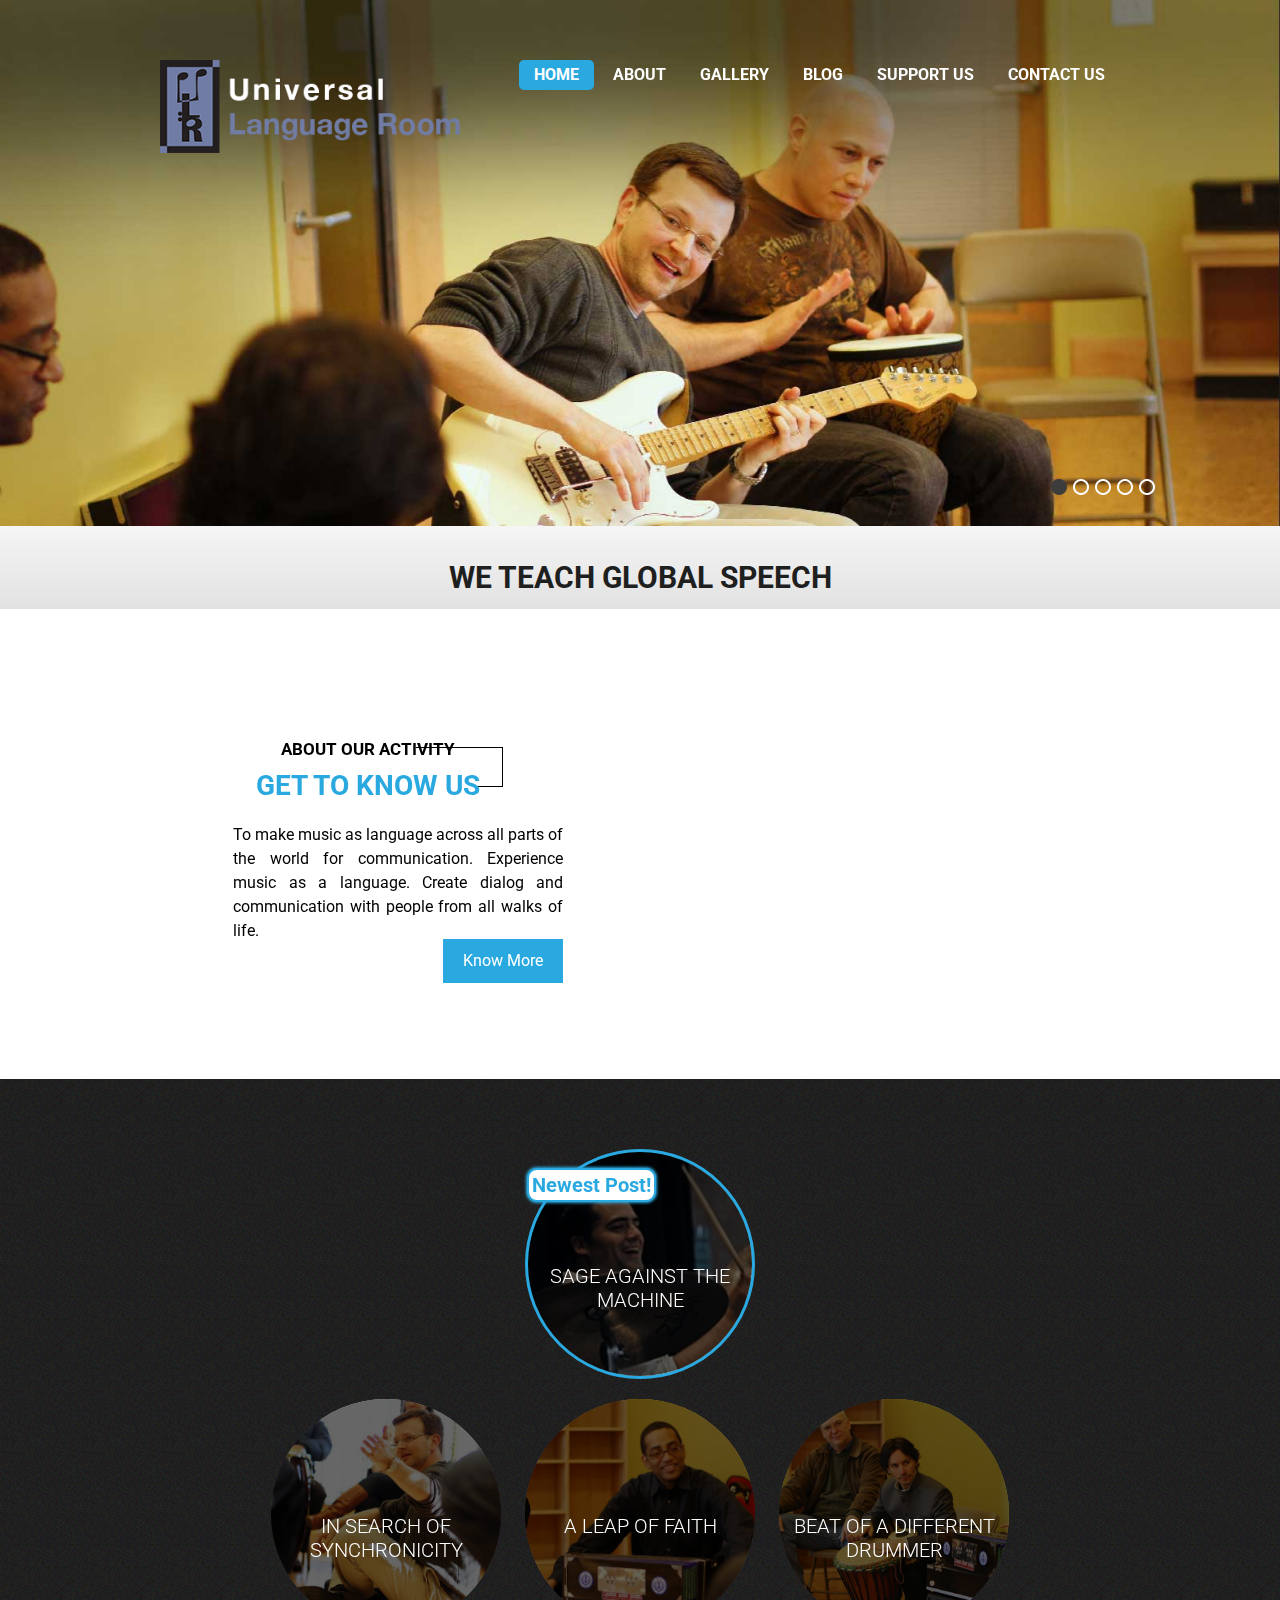
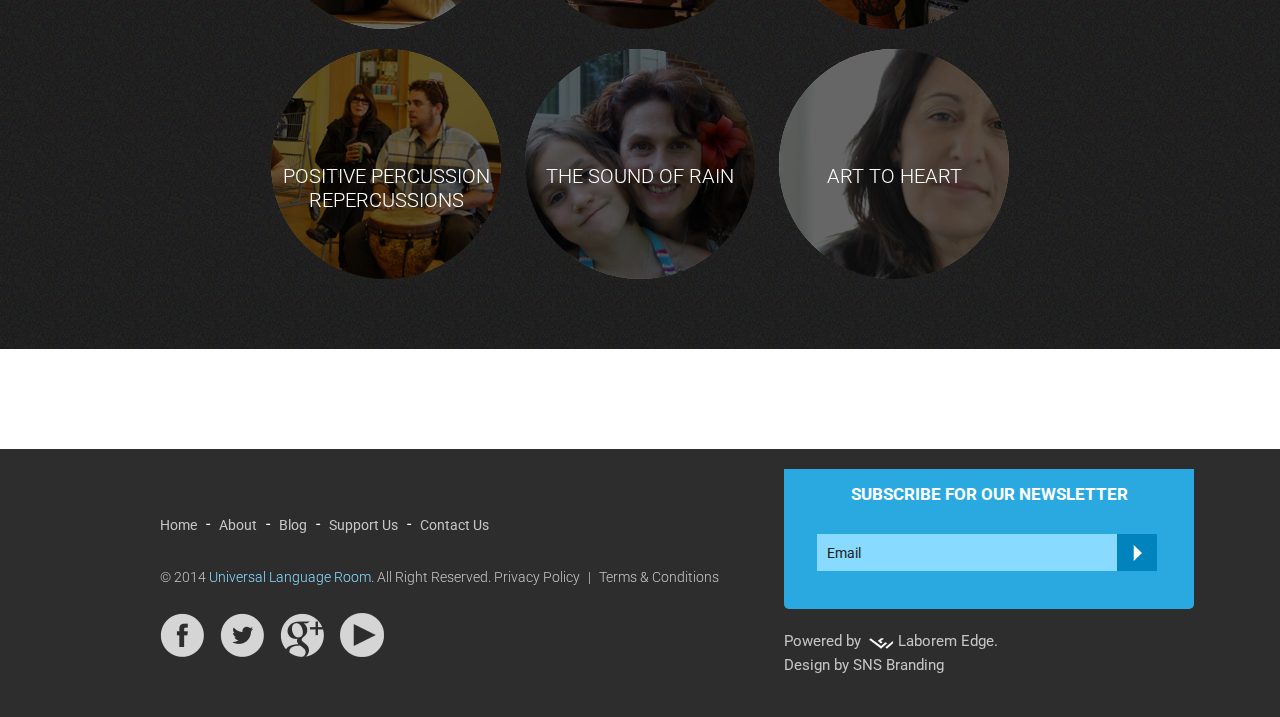
==== index.html @ 3c223cd4 "big push" ====
<!DOCTYPE html>
<html lang="en">

<head>
	<meta charset="utf-8">
	<title>Universal Language Room</title>
	<meta name="Description" content="" />
	<meta name="Keywords" content=" " />
	<meta name="robots" content="index,follow" />
	<link rel="icon" href="images/favicon.ico" />
	<link rel="shortcut icon" href="images/favicon.ico" />
	<link rel="stylesheet" href="css/reset.css">
	<link rel="stylesheet" href="css/style.css">
	<link rel="stylesheet" href="css/superfish.css">
	<link rel="stylesheet" href="css/slicknav.css">
	<link rel="stylesheet" href="css/timeline.css">
	<link rel="stylesheet" type="text/css" href="css/animate.css" />
	<link rel="stylesheet" type="text/css" media="screen" href="css/flexslider.css">


	<style>
		ul#menu li a.active {
			color: #fff;
			background: #2aa9e0;
			border-radius: 5px;
			-moz-border-radius: 5px;
			-webkit-border-radius: 5px;
		}
		.home .hactive {
			color: #fff;
			background: #2aa9e0;
			border-radius: 5px;
			-moz-border-radius: 5px;
			-webkit-border-radius: 5px;
		}
		ul#menu li.last a.active {
			margin-right: 0px;
		}
		ul#menu li li a.active {
			color: #fff;
			background: 2aa9e0;
			border-radius: 5px;
			-moz-border-radius: 5px;
			-webkit-border-radius: 5px;
		}
	</style>
	<script type="text/javascript">
		function setActive() {
			aObj = document.getElementById('menu').getElementsByTagName('a');
			for (i = 0; i < aObj.length; i++) {
				if (document.location.href.indexOf(aObj[i].href) >= 0) {
					aObj[i].className = 'active';
				}
			}
		}
		window.onload = setActive;
	</script>
	<!--[if lt IE 8]>
   <div style=' clear: both; text-align:center; position: relative;'>
     <a href="http://windows.microsoft.com/en-US/internet-explorer/products/ie/home?ocid=ie6_countdown_bannercode">
       <img src="http://storage.ie6countdown.com/assets/100/images/banners/warning_bar_0000_us.jpg" border="0" height="42" width="820" alt="You are using an outdated browser. For a faster, safer browsing experience, upgrade for free today." />
    </a>
  </div>
<![endif]-->
	<!--[if lt IE 9]>
   	<script type="text/javascript" src="js/html5.js"></script>
    <link rel="stylesheet" href="css/ie8.css">
    <![endif]-->
	<!--[if IE 9]>
    <script type="text/javascript" src="js/html5.js"></script>
   	    <link rel="stylesheet" href="css/ie9.css">
    <![endif]-->
</head>

<body class="home">
	<!--==============================header=================================-->
	<div class="loader"></div>
	<header>
		<div class="container">
			<div class="wrapper">
				<div class="header-left">
					<div class="logo">
						<a href="index.html">
							<img src="images/logo.png" alt="">
						</a>
					</div>
				</div>
				<div class="head-right">

					<div class="wrapper">
						<div class="menu_block">
							<nav>
								<ul class="sf-menu" id="menu">
									<li><a href="index.html" class="hactive">Home</a>
									</li>
									<li><a href="about.html">About</a>
									</li>
									<li><a href="gallery.html">Gallery</a>
									</li>
									<li><a href="blog.html">Blog</a>
									</li>
									<li><a href="support-us.html">Support Us</a>
									</li>
									<li class="last"><a href="contact-us.html">Contact Us</a> 
									</li>
								</ul>
							</nav>
						</div>

					</div>
				</div>
			</div>
		</div>
	</header>


	<!--==============================header=================================-->

	<div class="wrapper">
		<div class="slider-bg">

			<div class="flexslider p3">
				<ul class="slides">
					<li>
						<img src="images/slide6.jpg" alt="" />
					</li>
					<li>
						<img src="images/slider/3.jpg" alt="" />
					</li>
					<li>
						<img src="images/slide5.jpg" alt="" />
					</li>
					<li>
						<img src="images/slider/2.jpg" alt="" />
					</li>
					<li>
						<img src="images/slider/1.jpg" alt="" />
					</li>
				</ul>
			</div>
		</div>
	</div>
	<section>
		<div class="home-title-block p14">
			<div class="container">
				<div class="wrapper">
					<h1 class="home-title aligncenter post">We Teach Global Speech</h1>
					<!--<span class="donate-button post2"><a href="donate.html">Donate Now!</a></span>-->
				</div>
			</div>
		</div>
		<div class="wrapper p14">
			<div class="container" style="text-align:center;">
				<div class="home-left">
					<div class="wrapper p6">
						<div class="home-about post">
							<h2 class="home-about-tit">ABOUT OUR ACTIVITY</h2>
							<h1 class="home-about-tit1">GET TO KNOW US</h1>
						</div>
						<div class="clear"></div>
					</div>
					<p class="wrapper post">To make music as language across all parts of the world for communication. Experience music as a language. Create dialog and communication with people from all walks of life.</p>
					<p class="wrapper" style="margin-top:-4px;">
						<span class="know-more"><a href="about.html">Know More</a></span>
					</p>
				</div>
				<div class="home-right">
					<div class="wrapper p6" style="min-width: 290px;">
						<div class="video-container">
							<iframe width="370" height="245" src="https://www.youtube.com/embed/gbs-RrEerX0" frameborder="0" allowfullscreen></iframe>
						</div>
					</div>
				</div>
			</div>
			<div class="music-block">
				<div class="container">
					<ul class="music-list">
						<span class="featuredposttitle">Newest Post!</span>
						<li style="background-image:url('images/sage.png');" onClick="location.href='sage_against_the_machine.html'" class="item pic6 featuredpost">
							<h3>SAGE AGAINST THE MACHINE</h3>
							<h4>Matt Baranello</h4>
						</li>
						<br>
						<li style="background-image:url('images/JasonCaplan.jpg');" onClick="location.href='In-Search-of-Synchronicity.html'" class="item pic1">
							<h3>IN SEARCH OF SYNCHRONICITY</h3>
							<h4>Jason Caplan</h4>
						</li>

						<li style="background-image:url('images/gilbert.jpg');" onClick="location.href='A-Leap-of-Faith.html'" class="item pic2">
							<h3>A LEAP OF FAITH</h3>
							<h4>Gilbert Smith</h4>
						</li>

						<li style="background-image:url('images/william.jpg');" onClick="location.href='Beat-of-a-Different-Drummer.html'" class="item pic3">
							<h3>BEAT OF A DIFFERENT DRUMMER</h3>
							<h4>William Ruiz</h4>
						</li>

						<li style="background-image:url('images/joe.jpg');" onClick="location.href='Positive-Percussion-Repercussions.html'" class="item pic4">
							<h3>POSITIVE PERCUSSION REPERCUSSIONS</h3>
							<h4>Joe Lubman</h4>
						</li>

						<li style="background-image:url('images/robin.jpg');" onClick="location.href='The-Sound-of-Rain.html'" class="item pic5">
							<h3>THE SOUND OF RAIN</h3>
							<h4>Robin Davis</h4>
						</li>
						<li style="background-image:url('images/jada.png');" onClick="location.href='Art-To-Heart.html'" class="item pic5">
							<h3>ART TO HEART</h3>
							<h4>Jada Fabrizio</h4>
						</li>
					</ul>
				</div>
			</div>
		</div>
	</section>
	<footer>
		<div class="wrapper p8">
			<div class="container">
				<div class="wrapper">
					<div class="footer-left">
						<div class="footer-menu p6">
							<a href="index.html" class="first">Home</a> -
							<a href="about.html">About</a> -
							<a href="blog.html">Blog</a> -
							<a href="support-us.html">Support Us</a> -
							<a href="contact-us.html" class="last">Contact Us</a> 
						</div>
						<p class="foot-txt p6">&copy; 2014 <span> Universal Language Room</span>. All Right Reserved.

							<a href="privacy-policy.html" class="first">Privacy Policy </a> | <a href="terms-and-conditions.html"> Terms & Conditions </a>
						</p>

						<ul class="social">
							<li>
								<a href="https://www.facebook.com/universalroom" target="_blank" title="Facebook">
									<img src="images/fb.png" alt="" />
								</a>
							</li>
							<li>
								<a href="https://twitter.com/universalroom" title="Twitter" target="_blank">
									<img src="images/tw.png" alt="" />
								</a>
							</li>
							<li>
								<a href="https://plus.google.com/u/0/b/106904845968619590290/106904845968619590290/about" title="Google Plus" target="_blank">
									<img src="images/gp.png" alt="" />
								</a>
							</li>
							<li>
								<a href="https://www.youtube.com/user/universalroom" title="YouTube" target="_blank">
									<img src="images/youtube.png" alt="" />
								</a>
							</li>
						</ul>
					</div>
					<div class="footer-right">
						<div class="subscribe-box p4">
							<h2 class="subscribe-title p4">SUBSCRIBE FOR OUR NEWSLETTER</h2> 
							<form name="subscribe" id="subscribe" method="post" autocomplete="off" class="subscribe">
								<div class="group">
									<input type="text" name="email" id="email" class="field" placeholder="Email" onfocus="this.placeholder = ''" onblur="this.placeholder = 'Email'" />
									<input type="submit" name="submit" id="submit" class="sub-btn" value="Go" />
								</div>
							</form>
						</div>
						<div class="wrapper">
							<p class="footer-dev">Powered by <a href="http://www.laboremedge.com/" target="_blank">Laborem Edge</a>.
								<br>Design by SNS Branding</p>
						</div>
					</div>
				</div>
			</div>

		</div>

	</footer>
	<script src="js/jquery-1.11.0.min.js"></script>
	<script src="js/jquery-migrate-1.1.1.html"></script>
	<script src="js/superfish.js"></script>
	<script src="js/script.js"></script>
	<!-- <script src="js/jquery.mobilemenu.js"></script>-->
	<script src="js/jquery.easing.1.3.js"></script>
	<script src="js/Placeholders.min.js"></script>
	<script src="js/jquery.slicknav.js"></script>
	<script>
		//menu for mobile
		$(function() {
			$('.sf-menu').slicknav();
		});
	</script>

	<!--page-loader-->
	<script type="text/javascript">
		$(window).load(function() {
			$(".loader").fadeOut("slow");
		})
	</script>
	<!--page-loader-->

	<!--Scroll animation scripts-->
	<script src="js/viewportchecker.js"></script>

	<script type="text/javascript">
		jQuery(document).ready(function() {
			jQuery('.post').addClass("hidden").viewportChecker({
				classToAdd: 'visible animated fadeInDown', // Class to add to the elements when they are visible
				offset: 100
			});
			jQuery('.post1').addClass("hidden").viewportChecker({
				classToAdd: 'visible animated bounceInLeft', // Class to add to the elements when they are visible
				offset: 100
			});
			jQuery('.post2').addClass("hidden").viewportChecker({
				classToAdd: 'visible animated bounceInRight', // Class to add to the elements when they are visible
				offset: 100
			});
			jQuery('.post3').addClass("hidden").viewportChecker({
				classToAdd: 'visible animated bounceInUp', // Class to add to the elements when they are visible
				offset: 100
			});
			jQuery('.post4').addClass("hidden").viewportChecker({
				classToAdd: 'visible animated lightSpeedIn', // Class to add to the elements when they are visible
				offset: 100
			});
			jQuery('.post5').addClass("hidden").viewportChecker({
				classToAdd: 'visible animated fadeIn', // Class to add to the elements when they are visible
				offset: 100
			});
			jQuery('.post6').addClass("hidden").viewportChecker({
				classToAdd: 'visible animated flipInX', // Class to add to the elements when they are visible
				offset: 100
			});
			jQuery('.post7').addClass("hidden").viewportChecker({
				classToAdd: 'visible animated pulse', // Class to add to the elements when they are visible
				offset: 100
			});
		});
	</script>

	<script type="text/javascript" src="js/jquery.scrollUp.min.js"></script>
	<script>
		/* scrollUp Minimum setup */
		/*$(function () {
			$.scrollUp();
		});*/

		/* scrollUp full options*/
		$(function() {
			$.scrollUp({
				scrollName: 'scrollUp', // Element ID
				topDistance: '300', // Distance from top before showing element (px)
				topSpeed: 300, // Speed back to top (ms)
				animation: 'fade', // Fade, slide, none
				animationInSpeed: 200, // Animation in speed (ms)
				animationOutSpeed: 200, // Animation out speed (ms)
				scrollText: 'Top', // Text for element
				activeOverlay: false, // Set CSS color to display scrollUp active point, e.g '#00FFFF'
			});
		});
	</script>
	<script type="text/javascript" src="js/jquery.flexslider.js"></script>
	<script type="text/javascript">
		$(window).load(function() {

			$('.flexslider').flexslider({
				animation: "fade"
			});

		});
	</script>
	<script type="text/javascript" src="js/jquery.validate.min.js"></script>
	<script type="text/javascript">
		/* Fire Valaidate */

		(function($, W, D) {
			var JQUERY4U = {};

			JQUERY4U.UTIL = {
				setupFormValidation: function() {
					//form validation rules
					$("#subscribe").validate({
						rules: {

							email: {
								required: true,
								email: true
							}
						},

						messages: {

							email: {
								required: "Enter Email Id",
								email: "Enter Valid Email Id",
							},
						},

						submitHandler: function(form) {
							// required to block normal submit since you used ajax
							form.submit();
						}
					});
				}
			}
			//when the dom has loaded setup form validation rules
			$(D).ready(function($) {
				JQUERY4U.UTIL.setupFormValidation();
			});

		})(jQuery, window, document);
	</script>

</body>

</html>
---- css/style.css ----
@charset "utf-8";
/* CSS Document */
@import url(http://fonts.googleapis.com/css?family=Roboto:400,300,700,500,100);

@font-face {
	font-family: 'bpicons';
	src:url('../fonts/bpicons/bpicons.eot');
	src:url('../fonts/bpicons/bpiconsd41d.eot?#iefix') format('embedded-opentype'),
		url('../fonts/bpicons/bpicons.woff') format('woff'),
		url('../fonts/bpicons/bpicons.ttf') format('truetype'),
		url('../fonts/bpicons/bpicons.svg#bpicons') format('svg');
	font-weight: normal;
	font-style: normal;
} /* Made with http://icomoon.io/ */

body {
	background: #fff;
	font-size: 16px !important;
	font-family: 'Roboto', sans-serif;
	color: #000;
	position: relative;
	margin: 0px;
	padding: 0px 0px;
}

html,body {
	height: 100%;
}

a {
	color: #000;
	outline: none;
	cursor: pointer;
	text-decoration: none;
}

a:hover {
	text-decoration: none;
}
/*  Header styles */
 
h1 {
	font-size: 25px;
}

h2 {
	font-size: 18px;
	padding-bottom: 10px;
}

h3 {
	font-size: 18px;
	color: #fff;
}

h4 {
	font-size: 17px;
}

h5 {
	font-size: 16px;
}

h6 {
	font-size: 15px;
}
/*----- txt,links,lines,titles -----*/
.clear {
	clear: both;
	line-height: 0;
	font-size: 0;
	overflow: hidden;
	height: 0;
	width: 100%;
}

.fleft {
	float: left !important;
}

.fright {
	float: right !important;
}

.alignleft {
	text-align: left !important;
}

.alignright {
	text-align: right;
}

.aligncenter {
	text-align: center;
}

.alignmiddle * {
	vertical-align: middle;
}

.margin-left10 {
	margin-left: 10px;
}

.margin-left20 {
	margin-left: 20px;
}

.margin-left30 {
	margin-left: 30px;
}

.margin-left40 {
	margin-left: 40px;
}

.margin-left50 {
	margin-left: 50px;
}

.margin-left60 {
	margin-left: 60px;
}

.margin-left70 {
	margin-left: 70px;
}

.margin-left80 {
	margin-left: 80px;
}

.margin-left90 {
	margin-left: 90px;
}

.margin-left100 {
	margin-left: 100px;
}

p {
	line-height: 24px;
	text-align: justify;
},.p3-1 {
	margin-bottom: 18px;
	text-align: justify;
}

.p0 {
	margin-bottom: 0;
}

.p0-1 {
	margin-bottom: 3px;
}

.p1 {
	margin-bottom: 5px;
}

.p1-1 {
	margin-bottom: 8px;
}

.p2 {
	margin-bottom: 10px;
}

.p2-1 {
	margin-bottom: 12px;
}

.p3 {
	margin-bottom: 15px;
}

.p4 {
	margin-bottom: 20px;
}

.p4-1 {
	margin-bottom: 22px;
}

.p5 {
	margin-bottom: 25px;
}

.p5-1 {
	margin-bottom: 28px;
}

.p6 {
	margin-bottom: 21px;
}

.p6-1 {
	margin-bottom: 32px;
}

.p7 {
	margin-bottom: 35px;
}

.p7-1 {
	margin-bottom: 37px;
}

.p8 {
	margin-bottom: 40px;
}

.p8-1 {
	margin-bottom: 42px;
}

.p9 {
	margin-bottom: 50px;
}

.p10 {
	margin-bottom: 60px;
}

.p11 {
	margin-bottom: 70px;
}

.p12 {
	margin-bottom: 80px;
}

.p13 {
	margin-bottom: 90px;
}

.p14 {
	margin-bottom: 100px;
}
/*********************************header*************************************/
/*pre page loader*/
.loader {
	position: fixed;
	left: 0px;
	top: 0px;
	width: 100%;
	height: 100%;
	z-index: 9999;
	background: url('../images/loading.gif') 50% 50% no-repeat rgb(255,255,255);
}
/*pre page loader*/
.wrapper {
	width: 100%;
	float: left;
	position: relative;
}

.container {
	margin: 0 auto;
	padding: 20px;
	max-width: 1000px;
}

.container1 {
	width: 800px;
	margin: 0 auto;
	padding: 0px;
}

header {
	width: 100%;
	position: absolute;
	z-index: 99;
	float: left;
	background: none;
	padding: 40px 0px 0px;
}

footer {
	background: #2d2d2d;
	width: 100%;
	float: left;
	padding: 0px;
}

section {
	position: relative;
	width: 100%;
	float: left;
}

.header-left {
	width: 180px;
	float: left;
}

.head-right {
	float: right;
}

.logo {
	width: 300px;
	float: left;
	margin: 0px;
}

.logo img {
	width: 100%;
}

.home-title-block {
/* fallback */
	background-color: #e2e2e2;
	background-repeat: repeat-x;
  /* Safari 4-5, Chrome 1-9 */
	background: -webkit-gradient(linear, 0% 0%, 0% 100%, from(#f5f5f5), to(#e2e2e2));
  /* Safari 5.1, Chrome 10+ */
	background: -webkit-linear-gradient(top, #f5f5f5, #e2e2e2);
  /* Firefox 3.6+ */
	background: -moz-linear-gradient(top, #f5f5f5, #e2e2e2);
  /* IE 10 */
	background: -ms-linear-gradient(top, #f5f5f5, #e2e2e2);
  /* Opera 11.10+ */
	background: -o-linear-gradient(top, #f5f5f5, #e2e2e2);
	width: 100%;
	float: left;
}

.home-title {
	color: #1e2020;
	font-weight: 700;
	font-size: 30px;
	width: 100%;
	float: left;
	padding: 14px 0px;
	text-transform: uppercase;
}

.gallery-button {
	background: #2aa9e0;
	float: right;
	padding: 20px;
}

.gallery-button a {
	color: #fff;
	font-size: 30px;
	font-weight: 700;
	background: url(../images/gallery-icon.png) 0 4px no-repeat;
	padding-left: 50px;
	text-transform: uppercase;
	line-height: 24px;
}

.gallery-button a:hover {
	-webkit-transition: 1s ease-in-out;
	-moz-transition: 1s ease-in-out;
	-o-transition: 1s ease-in-out;
	transition: 1s ease-in-out;
	color: #2d2d2d;
	background: url(../images/donate-icon-hover.png) 0 4px no-repeat;
	padding-left: 50px;
}

.home-left {
	min-width: 270px;
	max-width: 350px;
	padding: 10px;
	display: inline-block;
}

.home-right {
	min-width: 50%;
	padding: 10px;
	display: inline-block;
}

.home-right a {
	width: 420px;
	float: left;
}

.home-right a img {
	width: 100%;
}

.home-about {
	width: 270px;
	float: left;
	background: url(../images/line.png) right 8px no-repeat;
}

.home-about-tit {
	font-size: 17px;
	width: 100%;
	float: left;
}

.home-about-tit1 {
	font-size: 28px;
	color: #2aa9e0;
	font-weight: 700;
}

.home-service {
	width: 270px;
	float: left;
	background: url(../images/line1.png) right 8px no-repeat;
}

.music-block {
	width: 100%;
	float: left;
	background: url(../images/music-block-bg.png) 0 0 repeat;
	padding: 40px 0px;
}

.music-title {
	color: #fff;
	font-weight: 700;
	font-size: 30px;
	width: 100%;
	text-align: center;
	float: left;
}

.music-list {
	text-align: center;
	margin: 0 auto;
	max-width: 1000px;
}

.music-list li {
	width: 230px;
	height: 230px;
	text-align: center;
	display: inline-block;
	margin: 10px;
	overflow: hidden;
}

.music-list li img {
	width: 100%;
}

.know-more {
	width: 100%;
	float: left;
	text-align: center;
}

.know-more a {
	background: #2aa9e0;
	padding: 10px 20px;
	color: #fff;
	float: right;
}

.know-more a:hover {
	-webkit-transition: 1s ease-in-out;
	-moz-transition: 1s ease-in-out;
	-o-transition: 1s ease-in-out;
	transition: 1s ease-in-out;
	color: #2d2d2d;
}

.video-container {
	position: relative;
	padding-bottom: 56.25%;
	padding-top: 30px;
	height: 0;
	overflow: hidden;
}

.video-container iframe,.video-container object,.video-container embed {
	position: absolute;
	top: 0;
	left: 0;
	width: 100%;
	height: 100%;
}
/*footer*/ 
.footer-left {
	width: 60%;
	float: left;
}

.footer-right {
	width: 35%;
	float: right;
}

.footer-menu {
	width: 100%;
	float: left;
	color: #fff;
	line-height: 30px;
	margin-top: 40px;
}

.footer-menu a {
	color: #c5c5c5;
	text-transform: capitalize;
	font-size: 14px;
	line-height: 32px;
	padding: 0px 5px;
}

.footer-menu a.last {
	border-right: none;
}

.footer-menu a:hover {
	text-decoration: underline;
	color: #fff;
}

.footer-menu a.first {
	padding-left: 0px;
}

.foot-txt {
	color: #c5c5c5;
	width: 100%;
	float: left;
	line-height: 30px;
	font-size: 14px;
	font-weight: 300;
}

.foot-txt a {
	color: #c5c5c5;
	padding: 0px 5px;
}

.foot-txt a:hover {
	text-decoration: underline;
	color: #fff;
}

.foot-txt span {
	color: #88dbff;
}

.foot-txt a.first {
	padding-left: 0px;
}

.footer-dev {
	color: #c5c5c5;
	font-size: 15px;
	text-align: left;
	width: 100%;
	float: left;
}

.footer-dev a {
	background: url(../images/laboremedge.png) 0 5px no-repeat;
	margin-left: 3px;
	padding-left: 30px;
	color: #c5c5c5;
}

.footer-dev a:hover {
	color: #fff;
}

.social {
	float: left;
}

.social li {
	width: 60px;
	float: left;
}

.social li a {
	display: block;
	width: 100%;
	cursor: pointer;
	-webkit-transition: 1s ease-in-out;
	-moz-transition: 1s ease-in-out;
	-o-transition: 1s ease-in-out;
	transition: 1s ease-in-out;
}

.social li a:hover {
	-webkit-transform: scale(1.1);
	-moz-transform: scale(1.1);
	-o-transform: scale(1.1);
	transform: scale(1.1);
}

.item {
	width: 240px;
	height: 240px;
	margin-bottom: 20px;
	background-size: cover;
	border-radius: 50%;
	cursor: pointer;
	box-shadow: inset 0 0 1px 230px rgba(0,0,0,0.6), inset 0 0 0 0px #1c252c;
	transition: all 0.5s;
	transition: box-shadow 400ms ease-in-out;
	/* Safari/Chrome, other WebKit */
	-webkit-border-radius: 50%;
	-webkit-box-shadow: inset 0 0 1px 230px rgba(0,0,0,0.6), inset 0 0 0 0px #1c252c;
	-webkit-transition: box-shadow 400ms ease-in-out;
 /* Firefox, other Gecko */
	-moz-border-radius: 50%;
	-moz-box-shadow: inset 0 0 1px 230px rgba(0,0,0,0.6), inset 0 0 0 0px #1c252c;
	-moz-transition: box-shadow 400ms ease-in-out;
	 /* Opera/IE 8+ */
	-o-transition: box-shadow 400ms ease-in-out;
	-ms-transition: box-shadow 400ms ease-in-out;
}

.item:hover {
	opacity: 1;
	-webkit-transition: all 0.2s ease-in;
	-moz-transition: all 0.2s ease-in;
	-o-transition: all 0.2s ease-in;
	transition: all 0.2s ease-in;
	box-shadow: inset 0 0 0 0 rgba(0,0,0,0.6), inset 0 0 0 0px #1c252c, 0 0 10px rgba(0,0,0,0.3);
}

.item > h3 {
	font-weight: 300;
	font-size: 20px;
	height: 50px;
	position: relative;
	top: 50%;
	opacity: 1;
	-webkit-transition: all 0.2s ease-in;
	-moz-transition: all 0.2s ease-in;
	-o-transition: all 0.2s ease-in;
	transition: all 0.2s ease-in;
}

.item:hover > h3 {
	opacity: .5;
	-webkit-transition: all 0.2s ease-in;
	-moz-transition: all 0.2s ease-in;
	-o-transition: all 0.2s ease-in;
	transition: all 0.2s ease-in;
}

.item > h4 {
	color: #333;
	background: #fff;
	width: 100%;
	height: 27px;
	font-weight: 300;
	font-size: 20px;
	position: relative;
	top: 200px;
	-webkit-transition: all 0.5s;
	-moz-transition: all 0.5s;
	-o-transition: all 0.5s;
	transition: all 0.5s;
}

.item:hover > h4 {
	position: relative;
	top: 115px;
	;-webkit-transition: all 0.5s;
	-moz-transition: all 0.5s;
	-o-transition: all 0.5s;
	transition: all 0.5s;
}

 
/*Subscribe form Starts*/
.subscribe-box {
	width: 410px;
	float: left;
	background: #2aa9e0;
	padding: 15px 33px;
	position: relative;
	top: 0;
	-webkit-border-bottom-right-radius: 5px;
	-webkit-border-bottom-left-radius: 5px;
	-moz-border-radius-bottomright: 5px;
	-moz-border-radius-bottomleft: 5px;
	border-bottom-right-radius: 5px;
	border-bottom-left-radius: 5px;
}

.subscribe {
	width: 100%;
	float: left;
}

.subscribe-title {
	font-size: 17px;
	color: #fff;
	text-align: center;
}

.subscribe .field {
	border: none;
	width: 300px;
	font-size: 15px;
	padding-left: 10px;
	height: 37px;
	background: #88dbff;
	float: left;
	color: #fff;
}

::-webkit-input-placeholder {
	color: #fff;
	font-size: 15px;
}

:-moz-placeholder {
 /* Firefox 18- */
	color: #fff;
	font-size: 15px;
}

::-moz-placeholder {
  /* Firefox 19+ */
	color: #fff;
	font-size: 15px;
}

:-ms-input-placeholder {
	color: #fff;
	font-size: 15px;
}

.subscribe .sub-btn {
	background: url(../images/go-btn.png) 0 0 no-repeat;
	border: none;
	color: #000;
	text-indent: -5000px;
	width: 40px;
	height: 37px;
	cursor: pointer;
}

.subscribe .sub-btn:hover {
	background: url(../images/go-btn-hover.png) 0 0 no-repeat;
	width: 40px;
	height: 37px;
	-webkit-transition: 1s ease-in-out;
	-moz-transition: 1s ease-in-out;
	-o-transition: 1s ease-in-out;
	transition: 1s ease-in-out;
}

.subscribe .group {
	position: relative;
	width: 345px;
	float: left;
	height: 60px;
}

.subscribe label.error {
	color: #000;
	position: relative;
	width: 100%;
	float: left;
	font-size: 12px;
}
/*Subscribe Form Ends*/
/*footer*/

/**To Top**/
#scrollUp {
	bottom: 20px;
	right: 20px;
	background: #ececec;
	color: #000;
	font-size: 15px;
	font-weight: bold;
	text-decoration: none;
	opacity: .9;
	padding: 10px 6px;
	-webkit-border-radius: 50%;
	-moz-border-radius: 50%;
	border-radius: 50%;
	-webkit-transition: background 200ms linear;
	-moz-transition: background 200ms linear;
	transition: background 200ms linear;
}

#scrollUp:hover {
	background: #2aa9e0;
	color: #fff;
}
/*********Blog*******/
.blog {
	margin: auto;
	max-width: 800px;
}

.blog p {
	margin-bottom: 10px;
}


/*********About Us*******/

.abt-banner {
	width: 100%;
	float: left;
}

.abt-banner img {
	width: 100%;
}

.abt-tit {
	color: #2aa9e0;
	font-size: 28px;
	font-weight: 700;
	text-transform: uppercase;
}

.abt-tit1 {
	color: #2d2d2d;
	font-size: 28px;
	font-weight: 700;
	text-transform: uppercase;
}

.abt-top {
	width: 840px;
	margin: 0 auto;
}

.abt-img {
	width: 150px;
	float: left;
}

.abt-img img {
	width: 100%;
}

.abt-cont {
	width: 550px;
	margin-top: 30px;
	float: left;
}

.abt-cont-top {
	width: 980px;
	margin-top: 20px;
	float: right;
}

.abt-block {
	width: 100%;
	float: left;
	background: url(../images/abt-sec-bg.jpg) 0 0 repeat;
	padding: 20px 0px 0px;
	  background-size: cover;
  background-position: center;
}

.abt-block p {
	color: #fff;
}

.history_bg {
	background: url(../images/history-bg.jpg) 0 0 no-repeat;
	background-size: cover;
	width: 100%;
	float: left;
	position: relative;
  background-position: center;
}



/********Contact Us*******/
.contact-block {
	width: 100%;
	float: left;
	background: url(../images/music-block-bg.png) 0 0 repeat;
	padding: 40px 0px 40px;
}

.contact-block p {
	color: #fff;
}

.contact-left {
	width: 500px;
	float: left;
}

.contact-right {
	width: 400px;
	min-height: 580px;
	float: right;
}

.contact-form {
	width: 100%;
	padding: 5%;
	position: relative;
	float: left;
  /* Safari 4-5, Chrome 1-9 */
	background: -webkit-gradient(linear, 0% 0%, 0% 100%, from(#4b4b4b), to(#191c20));
  /* Safari 5.1, Chrome 10+ */
	background: -webkit-linear-gradient(top, #4b4b4b, #191c20);
  /* Firefox 3.6+ */
	background: -moz-linear-gradient(top, #4b4b4b, #191c20);
  /* IE 10 */
	background: -ms-linear-gradient(top, #4b4b4b, #191c20);
  /* Opera 11.10+ */
	background: -o-linear-gradient(top, #4b4b4b, #191c20);
}

.contact-form .group {
	width: 48%;
	position: relative;
	float: left;
	height: 70px;
	margin-bottom: 10px;
}

.contact-form .group1 {
	width: 100%;
	position: relative;
	float: left;
	height: 150px;
	margin-bottom: 10px;
}

.contact-form .field {
	border: #e2e2e2 1px solid;
	padding: 3%;
	width: 100%;
	float: left;
	background: #f4f4f4;
	font-size: 14px;
}

.contact-form .field1 {
	border: #e2e2e2 1px solid;
	padding: 3%;
	width: 45%;
	float: left;
	background: #f4f4f4;
	font-size: 14px;
}

.contact-form label {
	width: 100%;
	float: left;
}

.code {
	width: 130px;
	float: left;
	cursor: pointer;
}

.contact-form .sub-btn {
	background: #00b2ff;
	padding: 10px 50px;
	color: #fff;
	font-weight: bold;
	border: none;
	cursor: pointer;
	font-size: 16px;
}

.contact-form .sub-btn:hover {
	background: #fff;
	color: #2d2d2d;
	font-weight: bold;
	text-decoration: none;
}

.contact-tit {
	width: 320px;
	padding: 0px 25px;
}

.contact-tit span {
	font-weight: bold;
	color: #166cad;
}

.contact-form label.error {
	color: #fff;
	text-align: right;
	position: relative;
	font-size: 12px;
}

.text-area {
	width: 100%;
	padding: 3%;
	border: #e2e2e2 1px solid;
	background: #f4f4f4;
	font-family: 'Roboto', sans-serif;
	font-size: 14px;
}

::-webkit-input-placeholder {
	font-family: 'Roboto', sans-serif;
	color: #1c2018;
	font-size: 14px;
}

:-moz-placeholder {
 /* Firefox 18- */
	font-family: 'Roboto', sans-serif;
	color: #1c2018;
	font-size: 14px;
}

::-moz-placeholder {
  /* Firefox 19+ */
	font-family: 'Roboto', sans-serif;
	color: #1c2018;
	font-size: 14px;
}

:-ms-input-placeholder {
	font-family: 'Roboto', sans-serif;
	color: #1c2018;
	font-size: 14px;
}

.map {
	width: 360px;
	float: left;
}
/********Donate***********/

.donate-block {
	width: 100%;
	float: left;
	background: url(../images/donate-banner.jpg) 0 0 repeat;
	padding: 500px 0px 0px;
	min-height: 768px;
}

.pay-img {
	width: 440px;
}

.pay-img img {
	width: 100%;
}

.donate-button {
	background: #2aa9e0;
	float: right;
	padding: 20px;
}

.donate-button a {
	color: #fff;
	font-size: 30px;
	font-weight: 700;
	background: url(../images/donate-icon.png) 0 4px no-repeat;
	padding-left: 50px;
	text-transform: uppercase;
	line-height: 24px;
}

.donate-button a:hover {
	-webkit-transition: 1s ease-in-out;
	-moz-transition: 1s ease-in-out;
	-o-transition: 1s ease-in-out;
	transition: 1s ease-in-out;
	color: #2d2d2d;
	background: url(../images/donate-icon-hover.png) 0 4px no-repeat;
	padding-left: 50px;
}

.other header {
	width: 100%;
	float: left;
	background: url(../images/music-block-bg.png) 0 0 repeat;
	padding: 40px 0px 40px;
}

.other section {
	margin-top: 200px;
}
    
    
    
    /*Gallery*/

/* -- Examples -- */
/* line 177, ../sass/screen.sass */
.examples-section {
	text-align: center;
}

/* line 180, ../sass/screen.sass */
.image-row {
	*zoom: 1;
	margin-bottom: 20px;
}
/* line 38, ../../../../.rvm/gems/ruby-1.9.3-p392/gems/compass-0.12.2/frameworks/compass/stylesheets/compass/utilities/general/_clearfix.scss */
.image-row:after {
	content: "";
	display: table;
	clear: both;
}

/* line 184, ../sass/screen.sass */
.example-image-link {
	display: inline-block;
	margin-right: 15px;
	margin-bottom: 15px;
	line-height: 0;
	-webkit-border-radius: 4px;
	-moz-border-radius: 4px;
	-ms-border-radius: 4px;
	-o-border-radius: 4px;
	border-radius: 4px;
	border: 4px solid #efefef;
	-webkit-transition: all 0.1s ease-out;
	-moz-transition: all 0.1s ease-out;
	-o-transition: all 0.1s ease-out;
	transition: all 0.1s ease-out;
	width: 270px;
}

.example-image-link img {
	width: 100%;
}

.example-image-link.last {
	margin-right: 0px;
}
/* line 191, ../sass/screen.sass */
.example-image-link:hover {
	border: 4px solid #2aa9e0;
}

/* line 194, ../sass/screen.sass */
.example-image {
	-webkit-border-radius: 2px;
	-moz-border-radius: 2px;
	-ms-border-radius: 2px;
	-o-border-radius: 2px;
	border-radius: 2px;
}


    
/*================================>> RESPONSIVE STYLES <<========================================*/
@media only screen and (max-width: 1024px) {
	body {
		min-width: 995px;
	}

	.container {
		width: 995px;
		padding: 0 10px;
	}

	.header-left {
		width: 220px;
	}

	.subscribe-box {
		width: 340px;
		padding: 15px 10px;
	}

	.subscribe .group {
		width: 320px;
	}

	.subscribe .field {
		width: 280px;
	}

	.abt-cont {
		width: 450px;
	}

	.contact-left {
		width: 330px;
	}

	.contact-right {
		width: 600px;
	}

	.code {
		width: 100%;
		margin-bottom: 10px;
	}

	.contact-form .field1 {
		width: 60%;
		float: left !important;
	}

	.abt-cont-top {
		width: 800px;
	}

	.example-image-link {
		width: 222px;
	}
}

@media only screen and (max-width: 995px) {
	body {
		min-width: 767px;
	}

	.container {
		width: 767px;
		padding: 0 10px;
	}

	.header-left {
		width: 190px;
	}

	.logo {
		width: 160px;
	}

	.login .field {
		width: 170px;
	}

	.login .group {
		width: 170px;
		margin-right: 10px;
	}

	.footer-left {
		width: 50%;
	}

	.footer-menu a {
		padding: 0 2px;
	}

	.footer-right {
		width: 46%;
	}

	.abt-cont {
		width: 350px;
	}

	.contact-form .group {
		width: 100%;
	}

	.contact-form .group1 {
		height: 130px;
	}

	.contact-form .field1, .code {
		width: 50%;
	}

	.contact-form .sub-btn {
		margin-top: 20px;
	}

	.contact-right {
		width: 400px;
	}

	.pay-img {
		width: 340px;
	}

	.abt-cont-top {
		width: 500px;
	}

	.abt-img {
		width: 230px;
	}

	.music-list li {
		width: 230px;
		height: 230px;
		margin-right: 22px;
	}

	.example-image-link {
		width: 172px;
	}

	.map {
		width: 330px;
	}
}

@media only screen and (max-width: 767px) {
	body {
		min-width: 420px;
	}

	.container {
		width: 420px;
	}

	header {
		height: 0;
		padding-top: 0px;
		background: url(../images/music-block-bg.png) 0 0 repeat;
		height: 150px;
		position: relative;
	}

	.logo {
		width: 280px;
		margin: 10px 60px;
	}

	.header-left {
		width: 100%;
		background: none;
	}

	.head-right {
		width: 100%;
	}

	.footer-left {
		width: 100%;
		margin-bottom: 40px;
	}

	.footer-right {
		width: 100%;
	}

	.footer-menu {
		text-align: center;
	}

	.foot-txt {
		text-align: center;
	}

	.footer-dev {
		width: 100%;
		float: left;
		text-align: center;
	}

	.subscribe-box {
		width: 400px;
	}

	.subscribe .group {
		width: 380px;
	}

	.subscribe .field {
		width: 340px;
	}

	.social {
		width: 180px;
		margin-left: 110px;
	}

	.abt-tit {
		margin-top: 20px;
	}

	.abt-cont-top {
		width: 100%;
	}

	.abt-top {
		width: 420px;
	}

	.abt-cont {
		width: 100%;
		margin: 0;
	}

	.abt-img {
		margin: 10px 90px;
		width: 220px;
	}

	.contact-right, .contact-left {
		width: 100%;
		float: left;
	}

	.addr {
		margin-bottom: 40px;
	}

	.contact-form .group1 {
		height: 150px;
	}

	.pay-img {
		width: 100%;
		margin-top: 20px;
	}

	.map {
		width: 400px;
		float: left;
	}

	.example-image-link {
		width: 45%;
		margin: 0 0 20px 10px;
	}
}

@media only screen and (max-width: 479px) {
	body {
		min-width: 300px;
	}

	.container {
		width: 300px !important;
	}

	.logo {
		width: 280px;
		margin: 10px 0px;
	}

	.donate-button {
		margin: 0px 15px;
	}

	header {
		height: 160px;
	}

	.head-right {
		padding: 0px;
		margin: 0px;
	}

	.music-list {
		width: 300px;
	}

	.music-list li {
		margin: 20px;
	}

	.subscribe-box {
		width: 280px;
	}

	.subscribe .group {
		width: 260px;
	}

	.subscribe .field {
		width: 220px;
	}

	.social {
		margin-left: 65px;
	}

	.abt-img {
		width: 300px;
		margin: 0
	}

	.abt-tit {
		margin-top: 50px;
	}

	.map {
		width: 280px;
		float: left;
	}

	.example-image-link {
		width: 100%;
		margin: 0 0 20px;
	}
}

.featuredposttitle {
	color: #2AA9E0;
	font-weight: bold;
	font-size: 20px;
	background: #fff;
	border: solid 2px #2AA9E0;
	position: absolute;
	border-radius: 10px;
	padding: 3px;
	box-shadow: 0 0px 3px 1px;
	margin-left: 12px;
	margin-top: 29px;
}

.featuredpost {
	border: solid 3px #2AA9E0;
}
---- css/superfish.css ----
*,
*:after,
*::before {
    -webkit-box-sizing: border-box;
    -moz-box-sizing: border-box;
    box-sizing: border-box;
}

.menu_block  {
	z-index: 999;
	position: relative;
	float:right;
 	width:100%; height:auto; 
	background: url(../images/menu-bg.html) 0 0 repeat-x;
	-webkit-border-radius: 5px;
-moz-border-radius: 5px;
border-radius: 5px;
	 
}
 

.menu_block nav {
	font-family: 'Roboto', sans-serif;
	position: relative;
	width:100%; float:left;
}
nav .sf-menu>li a:hover,
nav .sf-menu>li a:focus {
	outline: none;color:#fff;background:#2aa9e0;
	border-radius:5px;	-moz-border-radius:5px;	-webkit-border-radius:5px;
}

nav>.sf-menu {
	z-index: 990;
	/*text-align: center;*/
	position: relative;
}
/*nav{ position:relative;padding: 0px 0 0 0;}*/
.sf-menu ul {position:absolute;top:-999px; display:none;/* left offset of submenus need to match (see below) */}
.sf-menu li {float:left;position:relative; }
.sf-menu>li {
	
	display: block;
	position: relative;
	float: none;
	display: inline-block;
	
}


/*.sf-menu>li+li {
	margin-left: 1px;
}*/

.sf-menu>li+li+li {
}

.sf-menu>li>ul>li {
  float: none;
  position: static;
}

.sf-menu>li>a{
	font-weight: normal;
	text-align: center;
	position: relative;
	color: #fff;
	/*border-bottom: 2px solid transparent;*/
	background-color: transparent;
	display: block;
	/*padding:15px 0px 15px 0px;*/
	padding:0px 15px;
	text-transform:uppercase;
	font-size:16px;
	line-height:30px;
	font-weight:bold;
}
.sf-menu>li.last a{margin-right:0px;}

.sf-menu>li a::after {
	position: absolute;
	top: 100%;
	left: 0;
	width: 100%;
	height: 0px;
	background:#fff;
	content: '';
	opacity: 0;
	/*webkit-transition: opacity 0.3s, -webkit-transform 0.3s;
	-moz-transition: opacity 0.3s, -moz-transform 0.3s;
	transition: opacity 0.3s, transform 0.3s;
	-webkit-transform: translateY(10px);
	-moz-transform: translateY(10px);
	transform: translateY(10px); */
}

.sf-menu>li a:hover::after{
	opacity: 1;
	-webkit-transform: translateY(0px);
	-moz-transform: translateY(0px);
	transform: translateY(0px);
}


/*.sf-menu>li>a.sf-with-ul:after {
	position: absolute;
	content: '';
	left: 50%;
	margin-left: -3px;
	width: 5px;
	
	height: 4px;
	bottom: 15px;
	pointer-events: none;
	z-index: 999;
	display: block;
}*/

.sf-menu>li.current>a.sf-with-ul:after,
.sf-menu>li.sfHover>a.sf-with-ul:after {
}

.sf-menu>li>a.sf-with-ul:after {
	position: absolute;
	content: '';
	left: 50%;
	margin-left: -4px;
	height: 4px;
	bottom: 14px;
	pointer-events: none;
	z-index: 999;
	display: block;
	width: 0px;
	height: 0px;
	/*border-style: solid;
	border-width: 4px 4px 0 4px;
	/*border-color: #1e1e1e transparent transparent transparent;*/
}




 
.sf-menu>li>ul>li>a.sf-with-ul:after {
	content: '';
  font-family: 'Roboto', sans-serif;
	position: absolute;
	width: 5px;
	font-size: 13px;
	line-height: 13px;
	font-weight: normal;
	right: 15px;
	color: #890c71;
	bottom: 5px;
	pointer-events: none;
	z-index: 999;
}




/*================================>> 2 Level <<========================================*/
.sf-menu li ul,.sf-menu li.sfHover>ul{
	left: 0;
	z-index: 999; 
	width: 144px;
	
	background:#ef4036;
	top: 69px;
	

}



.sf-menu li ul li {
	position: relative;
	text-align: left;
	float: none !important;
	font-size: 14px;
	line-height: 24px;
	 font-family: 'myriad_proregular';
	padding-left: 16px;
	padding-top:5px; padding-bottom:5px;
	border-bottom:#f45b52 solid 1px;
}
.sf-menu li ul li.border { border-bottom:none;}
.sf-menu li ul li+li {
}



.sf-menu li ul li a{
	position: static;
	z-index: 999;
	color: #fff;	
	font-weight: normal;
}





.sf-menu li li a:hover, 
.sf-menu li.sfHover li.sfHover>a {  
	color: #000;
}

/*================================>> 3 Level <<========================================*/
.sf-menu li.sfHover li.sfHover ul{
	position: absolute;
	left: 160px;
	top: -12px;
}

.sf-menu li ul ul li  {
	padding-left: 16px;
}

.sf-menu li ul ul li a {
	text-transform: capitalize;
}

.sf-menu li ul ul li a:hover {
	color: #fff;
}


/*==================================RESPONSIVE LAYOUTS===============================================*/
@media only screen and (max-width: 1024px) {
	 body{min-width:995px;}
    .container{width:995px; padding:0 10px;}
	
	.sf-menu>li>a{font-size:15px; margin-right:0; }
 }


@media only screen and (max-width: 995px) {
body{min-width:768px;}
    .container{width:768px; }
.menu_block nav{ float:right; width:100%; padding-left:0px; margin-left:0px;}
	.sf-menu>li+li{
		margin-left: 0 !important;
	}

	.sf-menu>li>a {
		padding-left: 10px;
		padding-right:10px; font-size:13px; 
		margin:0px;
	}
 
	.sf-menu li ul, .sf-menu li.sfHover>ul {top:101px;}
}
@media only screen and (max-width: 767px) {
	body{min-width:100%;}
    .container{width:420px; }
	.menu_block{background:#1461b5; height:auto; width:100%; margin:0px auto; padding:0;}
	.menu_block nav {
		 width:100%;
		float: left !important;
		padding: 0px !important;
		clear: both;
		margin-top: 20px;
		min-height: 0px; 
	}


  .menu_block  nav{
  	border: none !important;
		float:none !important;
		text-transform:uppercase;
		color:#927c67;
		margin: 0 auto;
		padding-left: 0 !important;
		
	
	}
	

  header nav ul {
  	border: none;
  }

	.sf-menu{display:none !important; float: none;}

	.select-menu {
		 font-family: 'myriad_proregular';
		color:#202020;
		width:100%;
		margin: 0 auto;
		float: none;
	    outline: none;
	    display: block !important;
		border:2px solid #090909;
	}
}

@media only screen and (max-width: 479px) {
	.menu_block { width:100%;
		margin-top:10px;  padding:0px;}
		.menu_block  nav{ width:100%;}
}
---- css/timeline.css ----
#cd-timeline {
  position: relative;
  padding: 2em 0;
  margin-top: 2em;
  margin-bottom: 2em;
}
#cd-timeline::before {
  /* this is the vertical line */
  content: '';
  position: absolute;
  top: 0;
  left: 18px;
  height: 100%;
  width: 4px;
  background: #d7e4ed;
}
@media only screen and (min-width: 1170px) {
  #cd-timeline {
    margin-top: 3em;
    margin-bottom: 3em;
  }
  #cd-timeline::before {
    left: 50%;
    margin-left: -2px;
  }
}

.cd-timeline-block {
  position: relative;
  margin: 2em 0;
}
.cd-timeline-block:after {
  content: "";
  display: table;
  clear: both;
}
.cd-timeline-block:first-child {
  margin-top: 0;
}
.cd-timeline-block:last-child {
  margin-bottom: 0;
}
@media only screen and (min-width: 1170px) {
  .cd-timeline-block {
    margin: 4em 0;
  }
  .cd-timeline-block:first-child {
    margin-top: 0;
  }
  .cd-timeline-block:last-child {
    margin-bottom: 0;
  }
}

.cd-timeline-img {
  position: absolute;
  top: 0;
  left: 0;
  width: 40px;
  height: 40px;
  border-radius: 50%;
  box-shadow: 0 0 0 4px white, inset 0 2px 0 rgba(0, 0, 0, 0.08), 0 3px 0 4px rgba(0, 0, 0, 0.05);
}
.cd-timeline-img img {
  display: block;
  width: 24px;
  height: 24px;
  position: relative;
  left: 50%;
  top: 50%;
  margin-left: -12px;
  margin-top: -12px;
}
.cd-timeline-img.cd-picture {
  background: #707ca4;
}
.cd-timeline-img.cd-movie {
  background: #2aa9e0;
}
.cd-timeline-img.cd-location {
  background: #2aa9e0;
}
@media only screen and (min-width: 1170px) {
  .cd-timeline-img {
    width: 60px;
    height: 60px;
    left: 50%;
    margin-left: -30px;
    /* Force Hardware Acceleration in WebKit */
    -webkit-transform: translateZ(0);
    -webkit-backface-visibility: hidden;
  }
  .cssanimations .cd-timeline-img.is-hidden {
    visibility: hidden;
  }
  .cssanimations .cd-timeline-img.bounce-in {
    visibility: visible;
    -webkit-animation: cd-bounce-1 0.6s;
    -moz-animation: cd-bounce-1 0.6s;
    animation: cd-bounce-1 0.6s;
  }
}

@-webkit-keyframes cd-bounce-1 {
  0% {
    opacity: 0;
    -webkit-transform: scale(0.5);
  }

  60% {
    opacity: 1;
    -webkit-transform: scale(1.2);
  }

  100% {
    -webkit-transform: scale(1);
  }
}
@-moz-keyframes cd-bounce-1 {
  0% {
    opacity: 0;
    -moz-transform: scale(0.5);
  }

  60% {
    opacity: 1;
    -moz-transform: scale(1.2);
  }

  100% {
    -moz-transform: scale(1);
  }
}
@keyframes cd-bounce-1 {
  0% {
    opacity: 0;
    -webkit-transform: scale(0.5);
    -moz-transform: scale(0.5);
    -ms-transform: scale(0.5);
    -o-transform: scale(0.5);
    transform: scale(0.5);
  }

  60% {
    opacity: 1;
    -webkit-transform: scale(1.2);
    -moz-transform: scale(1.2);
    -ms-transform: scale(1.2);
    -o-transform: scale(1.2);
    transform: scale(1.2);
  }

  100% {
    -webkit-transform: scale(1);
    -moz-transform: scale(1);
    -ms-transform: scale(1);
    -o-transform: scale(1);
    transform: scale(1);
  }
}
.cd-timeline-content {
  position: relative;
  margin-left: 60px;
  background: white;
  border-radius: 0.25em;
  padding: 1em;

}
.cd-timeline-content:after {
  content: "";
  display: table;
  clear: both;
}
.cd-timeline-content h2 {
  color: #303e49;
}
.cd-timeline-content p, .cd-timeline-content .cd-read-more, .cd-timeline-content .cd-date {

}
.cd-timeline-content .cd-read-more, .cd-timeline-content .cd-date {
  display: inline-block;
}
.cd-timeline-content p {
  margin:0;
  line-height: 1.6;
}
.cd-timeline-content .cd-read-more {
  float: right;
  padding: .8em 1em;
  background: #acb7c0;
  color: white;
  border-radius: 0.25em;
}
.no-touch .cd-timeline-content .cd-read-more:hover {
  background-color: #bac4cb;
}
.cd-timeline-content .cd-date {
  float: left;
  padding:0; font-weight:bold;

}
.cd-timeline-content::before {
  content: '';
  position: absolute;
  top: 16px;
  right: 100%;
  height: 0;
  width: 0;
  border: 7px solid transparent;
  border-right: 7px solid white;
}
@media only screen and (max-width: 768px) {
  .cd-timeline-content h2 {
    font-size: 20px;
    font-size: 1.25rem;
  }
  .cd-timeline-content p {
    font-size: 16px;
    font-size: 1rem;
  }
  .cd-timeline-content .cd-read-more, .cd-timeline-content .cd-date {
    font-size: 14px;
    font-size: 0.875rem;
  }
  
}
@media only screen and (min-width: 1170px) {
  .cd-timeline-content {
    margin-left: 0;
    padding:20px;
    width: 45%;
  }
  .cd-timeline-content::before {
    top: 24px;
    left: 100%;
    border-color: transparent;
    border-left-color: white;
  }
  .cd-timeline-content .cd-read-more {
    float: left;
  }
  .cd-timeline-content .cd-date {
    position: absolute;
    width: 100%;
    left: 122%;
    top: 6px;
    font-size:32px;
  }
  .cd-timeline-block:nth-child(even) .cd-timeline-content {
    float: right;
  }
  .cd-timeline-block:nth-child(even) .cd-timeline-content::before {
    top: 24px;
    left: auto;
    right: 100%;
    border-color: transparent;
    border-right-color: white;
  }
  .cd-timeline-block:nth-child(even) .cd-timeline-content .cd-read-more {
    float: right;
  }
  .cd-timeline-block:nth-child(even) .cd-timeline-content .cd-date {
    left: auto;
    right: 122%;
    text-align: right;
  }
  .cssanimations .cd-timeline-content.is-hidden {
    visibility: hidden;
  }
  .cssanimations .cd-timeline-content.bounce-in {
    visibility: visible;
    -webkit-animation: cd-bounce-2 0.6s;
    -moz-animation: cd-bounce-2 0.6s;
    animation: cd-bounce-2 0.6s;
  }
}

@media only screen and (min-width: 1170px) {
  /* inverse bounce effect on even content blocks */
  .cssanimations .cd-timeline-block:nth-child(even) .cd-timeline-content.bounce-in {
    -webkit-animation: cd-bounce-2-inverse 0.6s;
    -moz-animation: cd-bounce-2-inverse 0.6s;
    animation: cd-bounce-2-inverse 0.6s;
  }
}
@-webkit-keyframes cd-bounce-2 {
  0% {
    opacity: 0;
    -webkit-transform: translateX(-100px);
  }

  60% {
    opacity: 1;
    -webkit-transform: translateX(20px);
  }

  100% {
    -webkit-transform: translateX(0);
  }
}
@-moz-keyframes cd-bounce-2 {
  0% {
    opacity: 0;
    -moz-transform: translateX(-100px);
  }

  60% {
    opacity: 1;
    -moz-transform: translateX(20px);
  }

  100% {
    -moz-transform: translateX(0);
  }
}
@keyframes cd-bounce-2 {
  0% {
    opacity: 0;
    -webkit-transform: translateX(-100px);
    -moz-transform: translateX(-100px);
    -ms-transform: translateX(-100px);
    -o-transform: translateX(-100px);
    transform: translateX(-100px);
  }

  60% {
    opacity: 1;
    -webkit-transform: translateX(20px);
    -moz-transform: translateX(20px);
    -ms-transform: translateX(20px);
    -o-transform: translateX(20px);
    transform: translateX(20px);
  }

  100% {
    -webkit-transform: translateX(0);
    -moz-transform: translateX(0);
    -ms-transform: translateX(0);
    -o-transform: translateX(0);
    transform: translateX(0);
  }
}
@-webkit-keyframes cd-bounce-2-inverse {
  0% {
    opacity: 0;
    -webkit-transform: translateX(100px);
  }

  60% {
    opacity: 1;
    -webkit-transform: translateX(-20px);
  }

  100% {
    -webkit-transform: translateX(0);
  }
}
@-moz-keyframes cd-bounce-2-inverse {
  0% {
    opacity: 0;
    -moz-transform: translateX(100px);
  }

  60% {
    opacity: 1;
    -moz-transform: translateX(-20px);
  }

  100% {
    -moz-transform: translateX(0);
  }
}
@keyframes cd-bounce-2-inverse {
  0% {
    opacity: 0;
    -webkit-transform: translateX(100px);
    -moz-transform: translateX(100px);
    -ms-transform: translateX(100px);
    -o-transform: translateX(100px);
    transform: translateX(100px);
  }

  60% {
    opacity: 1;
    -webkit-transform: translateX(-20px);
    -moz-transform: translateX(-20px);
    -ms-transform: translateX(-20px);
    -o-transform: translateX(-20px);
    transform: translateX(-20px);
  }

  100% {
    -webkit-transform: translateX(0);
    -moz-transform: translateX(0);
    -ms-transform: translateX(0);
    -o-transform: translateX(0);
    transform: translateX(0);
  }
}
---- css/flexslider.css ----
.slider-bg{width:100%; position:relative; float:left;}	
.flex-container a:active,.flexslider a:active,.flex-container a:focus,.flexslider a:focus{outline:none;}
.slides,.flex-control-nav,.flex-direction-nav{margin:0;padding:0;list-style:none;}
.flexslider{ float:left; position:relative; width:100%;margin:0;padding:0;}
.flexslider .slides>li{position:relative;display:none;-webkit-backface-visibility:hidden; width:100%;}
.flexslider .slides img{display:block; width:100%;}.flex-pauseplay span{text-transform:capitalize;}
.slides:after{content:".";display:block;clear:both;visibility:hidden;line-height:0;height:0;}
.no-js .slides>li:first-child{display:block;}
.flexslider{margin:0 0 0px;position:relative;width:100%; float:left;}
.flex-viewport{}.loading .flex-viewport{max-height:392px;}
.flexslider .slides{zoom:1;}
.flex-direction-nav a{width:30px;height:30px;margin:0px 0 0;display:block;position:absolute;top:35%;cursor:pointer;text-indent:-9999px;}
.flex-direction-nav .flex-next{background-position:100% 0;right:0px;}
.flex-direction-nav .flex-prev{ float:left;}
.flexslider:hover .flex-next{right:0px; background:url(../images/next.png) no-repeat; width:49px; height:57px; float:left;}
.flexslider:hover .flex-next:hover{right:0px; background:url(../images/next-hover.png) no-repeat; width:49px; height:57px; float:left;}
.flexslider:hover .flex-prev{left:0px;background:url(../images/prev.png) no-repeat; width:49px; height:57px;left:0px;}
.flexslider:hover .flex-prev:hover{left:0px;background:url(../images/prev-hover.png) no-repeat; width:49px; height:57px;left:0px;}

.flexslider:hover .flex-next:hover,.flexslider:hover .flex-prev:hover{}.flex-direction-nav .disabled{cursor:default;}
.flex-control-nav{right:125px;position:absolute;bottom:28px;}
.flex-control-nav li{margin:0 0px 0 6px;display:inline-block;zoom:1;*display:inline;}
.flex-control-paging li a{width:16px;height:16px;display:block;background:url('../images/pags.png') -21px 0 no-repeat;cursor:pointer;text-indent:-9999px;}
.flex-control-paging li a:hover,.flex-control-paging li a.flex-active{background-position:0px 0;}.flex-control-thumbs{margin:5px 0 0;position:static;overflow:hidden;}.flex-control-thumbs li{width:25%;float:left;margin:0;}.flex-control-thumbs img{width:100%;display:block;cursor:pointer;}.flex-control-thumbs img:hover{opacity:1;}
.flex-control-thumbs .active{opacity:1;cursor:default;}
.flexslider .banner{width:320px;padding:10px 20px;position:absolute;color:#fff;font:16px/24px Verdana;left:180px; 
background:url(../images/cap-bg.html) repeat; bottom:20px; margin-bottom:10px;}.flexslider .banner .title{font-size:21px;line-height:20px;color:#0e609f;text-transform: capitalize; }.flexslider .banner .title1{font-size:21px;margin-bottom:20px;line-height:25px;color:#fff;text-transform:uppercase; text-align:center;}.flexslider .banner .title1 span{display:block;margin-top:-3px;}
.flexslider .banner .more{color:#d06e17; background:url(../images/more.html) 75px 1px no-repeat; padding-right:20px; font-size:12px; 
line-height:22px;}
.flexslider .banner .read{display:block;background:#1d6e76;text-transform:uppercase;font-weight:bold;margin:27px 0 0 35px; width:180px;padding:16px 0 16px;letter-spacing:-1px;text-align:center;font-size:18px;line-height:22px;color:#fff;border-radius:3px;}.flexslider .banner .read:hover{background:#565656;} .flexslider .banner p{color:#777777;}
/*================================>> RESPONSIVE STYLES <<========================================*/
@media only screen and (max-width: 1024px) {
 
}
@media only screen and (max-width: 995px) {
 body{min-width:768px;}
 .flexslider .banner{width:300px; left:70px; top:110px; bottom:5px;} .flexslider .banner .title{line-height:12px; font-size:18px;}
 .flexslider .banner .more{line-height:20px;}
 .flexslider:hover .flex-next{right:0px; background:url(../images/next1.png) no-repeat; width:15px; height:60px; float:left;}
.flexslider:hover .flex-prev{left:0px;background:url(../images/prev1.png) no-repeat; width:15px; height:60px;background-position:0 100%;left:0px;}
}

@media only screen and (max-width: 767px) {
 body{min-width:420px;}
  .flexslider .banner{display:none;}
 .flexslider:hover .flex-next{right:0px; background:url(../images/next2.png) no-repeat; width:30px; height:35px; float:left;}
 .flexslider:hover .flex-next:hover{right:0px; background:url(../images/next-hover2.png) no-repeat; width:30px; height:35px; float:left;}
.flexslider:hover .flex-prev{left:0px;background:url(../images/prev2.png) no-repeat; width:30px; height:35px;left:0px;}
.flexslider:hover .flex-prev:hover{right:0px; background:url(../images/prev-hover2.png) no-repeat; width:30px; height:35px; float:left;}
}

@media only screen and (max-width: 479px) {
 body{min-width:300px;}
.flex-control-nav{right:50px; bottom:2px;}
}
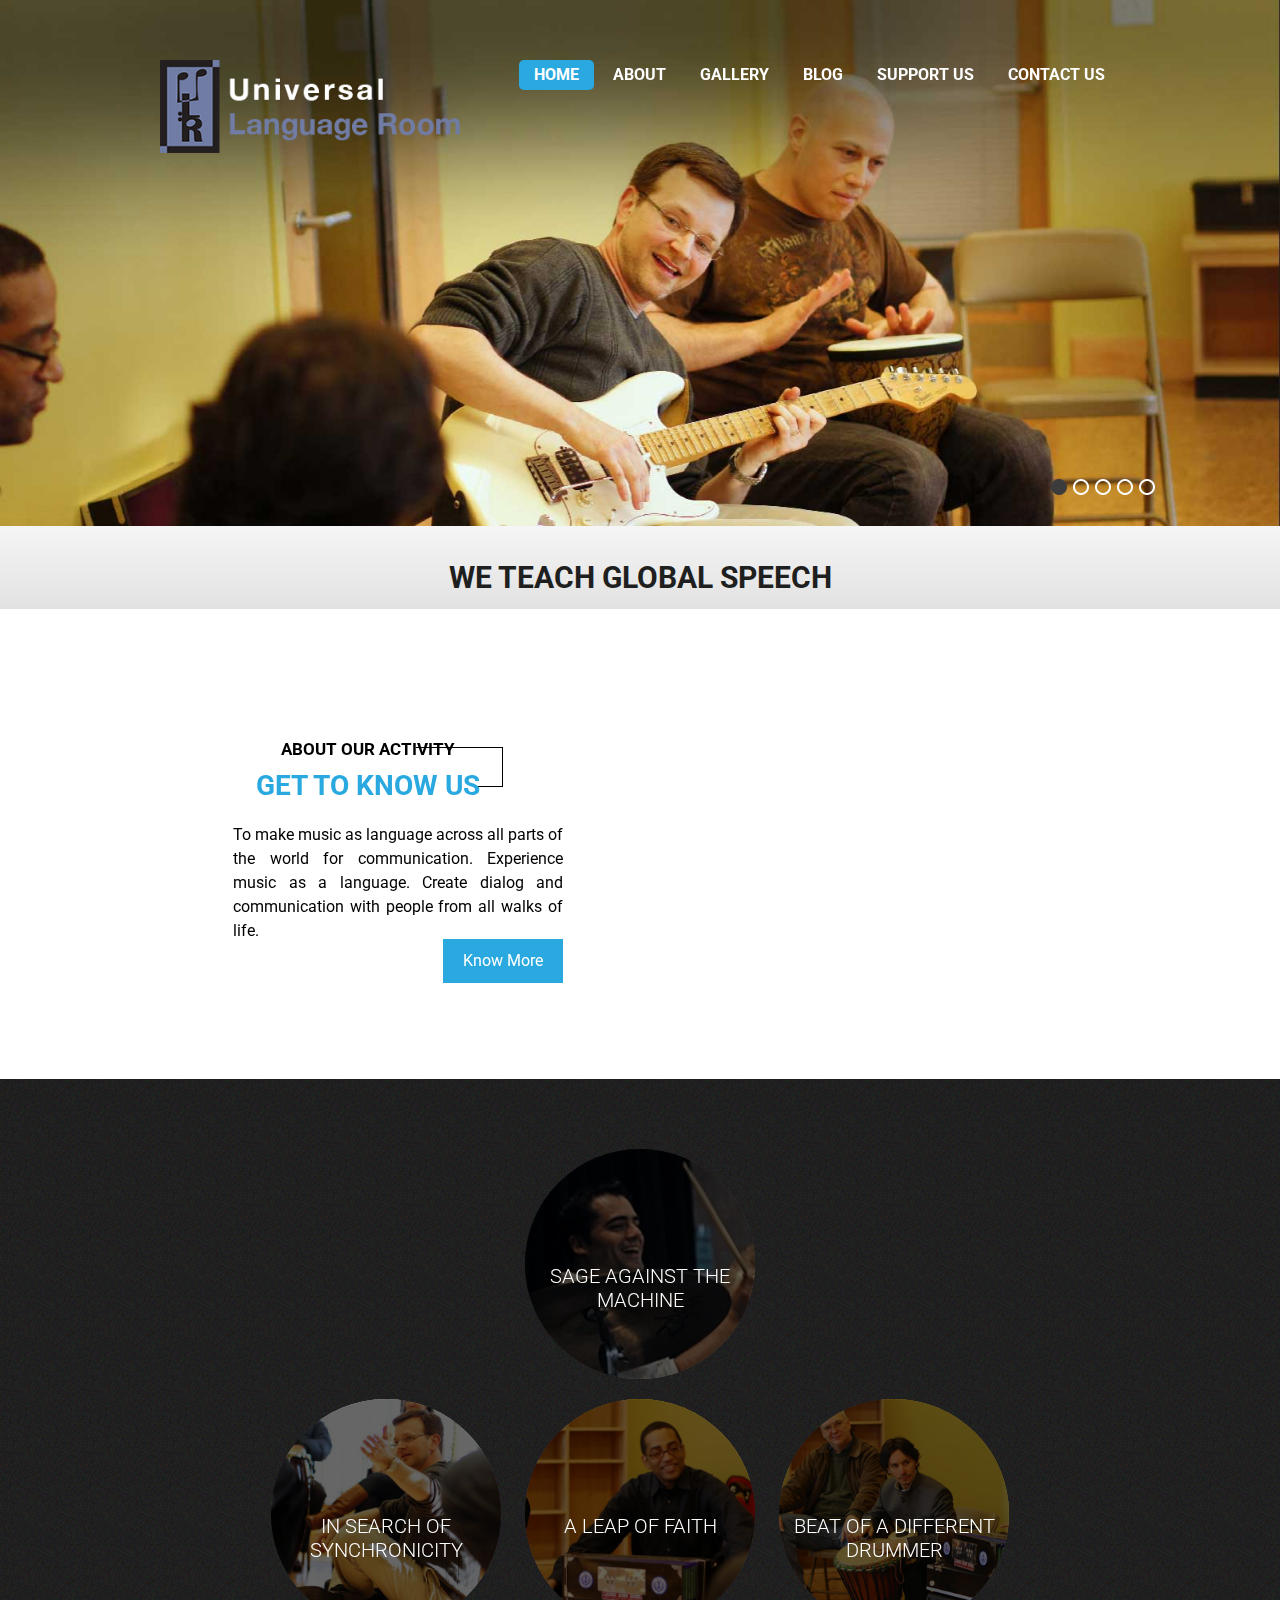
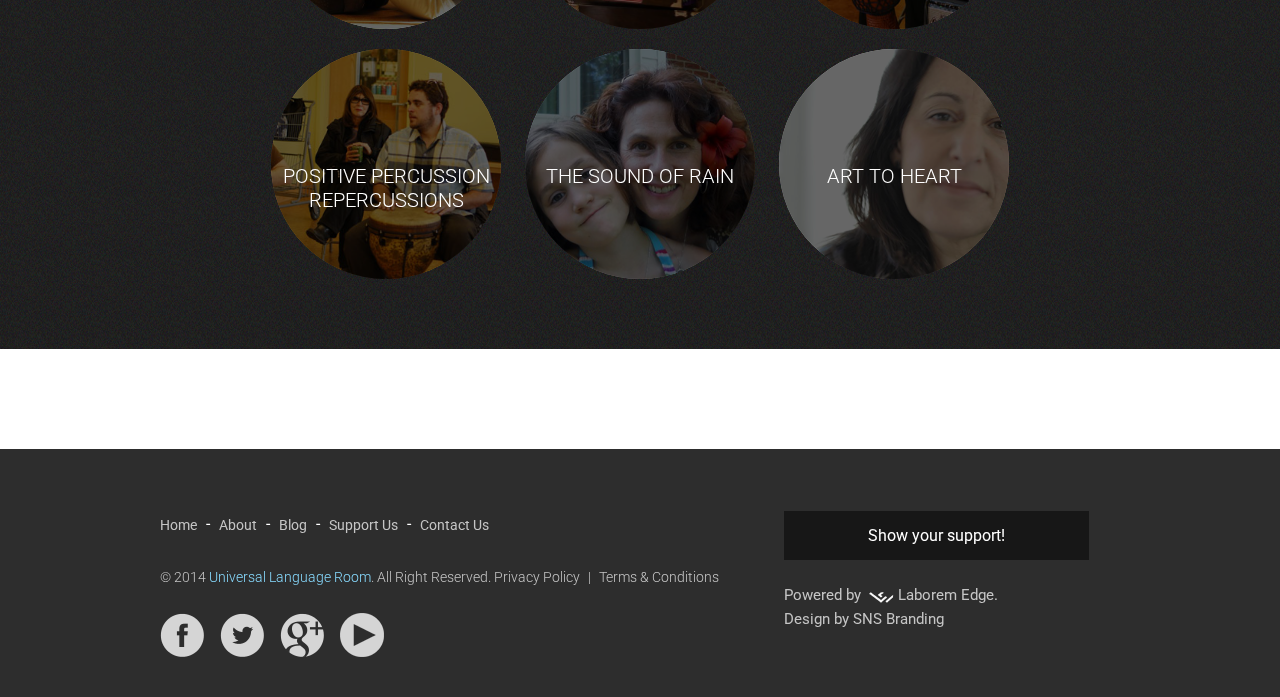
==== commit 04737553: "updating footer" ====
--- a/index.html
+++ b/index.html
@@ -101,7 +101,7 @@
 									</li>
 									<li><a href="support-us.html">Support Us</a>
 									</li>
-									<li class="last"><a href="contact-us.html">Contact Us</a> 
+									<li class="last"><a href="contact-us.html">Contact Us</a>
 									</li>
 								</ul>
 							</nav>
@@ -175,7 +175,7 @@
 			<div class="music-block">
 				<div class="container">
 					<ul class="music-list">
-						<span class="featuredposttitle">Newest Post!</span>
+					<!--	<span class="featuredposttitle">Newest Post!</span>-->
 						<li style="background-image:url('images/sage.png');" onClick="location.href='sage_against_the_machine.html'" class="item pic6 featuredpost">
 							<h3>SAGE AGAINST THE MACHINE</h3>
 							<h4>Matt Baranello</h4>
@@ -224,7 +224,7 @@
 							<a href="about.html">About</a> -
 							<a href="blog.html">Blog</a> -
 							<a href="support-us.html">Support Us</a> -
-							<a href="contact-us.html" class="last">Contact Us</a> 
+							<a href="contact-us.html" class="last">Contact Us</a>
 						</div>
 						<p class="foot-txt p6">&copy; 2014 <span> Universal Language Room</span>. All Right Reserved.
 
@@ -255,15 +255,10 @@
 						</ul>
 					</div>
 					<div class="footer-right">
-						<div class="subscribe-box p4">
-							<h2 class="subscribe-title p4">SUBSCRIBE FOR OUR NEWSLETTER</h2> 
-							<form name="subscribe" id="subscribe" method="post" autocomplete="off" class="subscribe">
-								<div class="group">
-									<input type="text" name="email" id="email" class="field" placeholder="Email" onfocus="this.placeholder = ''" onblur="this.placeholder = 'Email'" />
-									<input type="submit" name="submit" id="submit" class="sub-btn" value="Go" />
-								</div>
-							</form>
-						</div>
+
+						<Br><Br><BR>
+						<a href="support-us.html" style="background-color:rgba(01,01,01,0.5);padding-top:15px;padding-bottom:15px;color:white;padding-left:25%;padding-right:25%;">Show your support!</a>
+						<Br><Br><Br>
 						<div class="wrapper">
 							<p class="footer-dev">Powered by <a href="http://www.laboremedge.com/" target="_blank">Laborem Edge</a>.
 								<br>Design by SNS Branding</p>
@@ -413,4 +408,4 @@
 
 </body>
 
-</html>+</html>
--- a/css/style.css
+++ b/css/style.css
@@ -38,7 +38,7 @@
 	text-decoration: none;
 }
 /*  Header styles */
- 
+
 h1 {
 	font-size: 25px;
 }
@@ -479,7 +479,7 @@
 	width: 100%;
 	height: 100%;
 }
-/*footer*/ 
+/*footer*/
 .footer-left {
 	width: 60%;
 	float: left;
@@ -668,7 +668,7 @@
 	transition: all 0.5s;
 }
 
- 
+
 /*Subscribe form Starts*/
 .subscribe-box {
 	width: 410px;
@@ -1039,9 +1039,19 @@
 	width: 100%;
 	float: left;
 	background: url(../images/donate-banner.jpg) 0 0 repeat;
-	padding: 500px 0px 0px;
+	padding: 480px 0px 0px;
 	min-height: 768px;
 }
+
+@media only screen and (max-width : 600px) {
+
+	.donate-block{
+		padding: 50px 0px 0px;
+
+}
+
+
+
 
 .pay-img {
 	width: 440px;
@@ -1087,9 +1097,9 @@
 .other section {
 	margin-top: 200px;
 }
-    
-    
-    
+
+
+
     /*Gallery*/
 
 /* -- Examples -- */
@@ -1151,7 +1161,7 @@
 }
 
 
-    
+
 /*================================>> RESPONSIVE STYLES <<========================================*/
 @media only screen and (max-width: 1024px) {
 	body {
